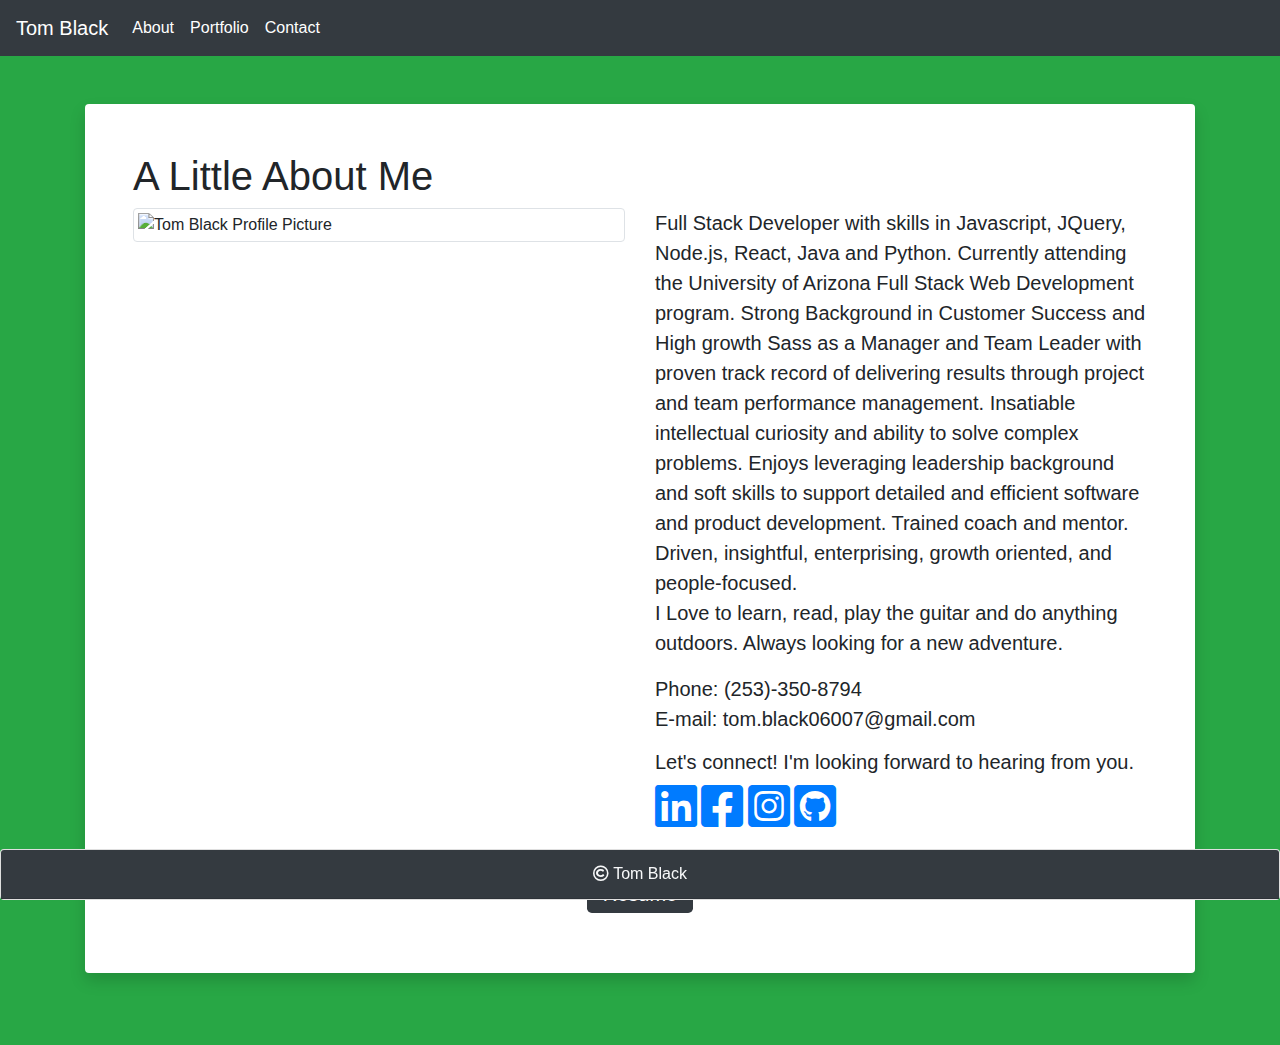
==== index.html @ 794ebaef "updating profile pic." ====
<!doctype html>
<html lang="en">
<!--========================= 
    No HTML Validator errors! 
    =========================-->

<head>
    <!-- Required meta tags -->
    <meta charset="utf-8">
    <meta name="viewport" content="width=device-width, initial-scale=1, shrink-to-fit=no">
    <!-- <meta property='og:image' content="/Assets/Images/profile-pic-europe.JPG"/> -->
    <!-- Bootstrap CSS -->

    <link rel="stylesheet" href="https://stackpath.bootstrapcdn.com/bootstrap/4.4.1/css/bootstrap.min.css"
        integrity="sha384-Vkoo8x4CGsO3+Hhxv8T/Q5PaXtkKtu6ug5TOeNV6gBiFeWPGFN9MuhOf23Q9Ifjh" crossorigin="anonymous">
    <link rel="stylesheet" href="./Assets/styles.css">
    <link rel="stylesheet" href="https://use.fontawesome.com/releases/v5.12.1/css/all.css">
    <title>Tom Black - Home</title>
</head>

<body>
    <!--============================ 
          Header and Nav Bar Section
          ==========================-->
    <header class="sticky-top">
        <nav class="navbar navbar-expand-lg navbar-dark bg-dark">
            <a class="navbar-brand" href="./index.html">Tom Black</a>
            <button class="navbar-toggler" type="button" data-toggle="collapse" data-target="#navbarSupportedContent"
                aria-controls="navbarSupportedContent" aria-expanded="false" aria-label="Toggle navigation">
                <span class="navbar-toggler-icon"></span>
            </button>

            <div class="collapse navbar-collapse" id="navbarSupportedContent">
                <ul class="navbar-nav mr-auto">
                    <li class="nav-item active">
                        <a class="nav-link" href="#">About <span class="sr-only">(current)</span></a>
                    </li>
                    <li class="nav-item active">
                        <a class="nav-link" href="./portfolio.html">Portfolio</a>
                    </li>
                    <li class="nav-item active">
                        <a class="nav-link" href="./contact.html">Contact</a>
                    </li>
                </ul>
                <!-- <form class="form-inline my-2 my-lg-0">
                    <input class="form-control mr-sm-2" type="search" placeholder="Search" aria-label="Search">
                    <button class="btn btn-outline-success my-2 my-sm-0" type="submit">Search</button>
                </form> -->
            </div>
        </nav>
    </header>

    <!--==============
          Main Section
          =============-->
    <main class="container">
        <div class="card border-0 shadow my-5">
            <div class="card-body p-5">
                <h1 class="font-weight-light">A Little About Me</h1>
                <div class="row">
                    <div class="col-xs-6 col-md-6">
                        <img id="profile-pic" src="./Assets/Images/profile-pic-europe.JPG"
                            class="img-fluid img-thumbnail mx-auto" alt="Tom Black Profile Picture">
                    </div>
                    <div class="col-xs-6 col-md-6">
                        <p class="lead d-inline">
                            <strong>Full Stack Developer with skills in Javascript, JQuery, Node.js, React, Java and Python. Currently attending the University of Arizona Full Stack Web Development program. Strong Background in Customer Success and High growth Sass as a Manager and Team Leader with proven track record of delivering results through project and team performance management.</strong> Insatiable intellectual curiosity and ability to solve complex problems. Enjoys leveraging leadership background and soft skills to support detailed and efficient software and product development. Trained coach and mentor. Driven, insightful, enterprising, growth oriented, and people-focused.
                        </p>
                        <p class="lead">
                            I Love to learn, read, play the guitar and do anything outdoors. Always looking for a new
                            adventure.

                        </p>
                        <p class="lead">
                            <strong>Phone:</strong> (253)-350-8794
                            <br>
                            <strong>E-mail:</strong> tom.black06007@gmail.com
                        </p> 
                        <h5>Let's connect! I'm looking forward to hearing from you.</h5>
                        <a href="https://www.linkedin.com/in/thomas-black-605b1a42/"><i
                                class="fab fa-linkedin fa-3x"></i></a>
                        <a href="https://www.facebook.com/thomas.black.73"><i
                                class="fab fa-facebook-square fa-3x"></i></a>
                        <a href="https://www.instagram.com/tomtimusprime/"><i
                                class="fab fa-instagram-square fa-3x"></i></a>
                        <a href="https://github.com/tomtimusprime">
                            <i class="fab fa-github-square fa-3x"></i></a>
                    </div>
                </div>
                <br>
                <div class="row">
                    <div class="col text-center">
                        <p class="mt-4">
                            <a class="btn-lg btn-dark front" data-toggle="collapse" href="#collapseExample" role="button" aria-expanded="false" aria-controls="collapseExample">
                                Resumé
                            </a>
                          </p>
                          <div class="collapse" id="collapseExample">
                            <iframe class="document" src="./Assets/Thomas-Black-Resume-April-2020.pdf" height="700px" width="100%" ></iframe>
                          </div>
                    </div>
                </div>
            </div>
        </div>
    </main>
    <br>

    <!-- ===============
          Footer Section
          ==============-->
    <!-- I Found a nice footer shell on the bootstrap website. 
        https://getbootstrap.com/docs/4.4/components/card/#header-and-footer -->
    <footer class="card text-center fixed-bottom">
        <div class="card-header navbar-dark bg-dark text-light">
            <i class="far fa-copyright"></i> Tom Black
        </div>
    </footer>

        <!--=========================================================
            Keeping the following chunk of code for future reference.
            =========================================================-->
            
        <!-- <div class="card-body">
            <h5 class="card-title">Thanks for visiting! Let's connect!</h5>
            <a href="https://www.linkedin.com/in/thomas-black-605b1a42/"><i class="fab fa-linkedin fa-3x"></i></a>
            <a href="https://www.facebook.com/thomas.black.73"><i class="fab fa-facebook-square fa-3x"></i></a>
            <a href="https://www.instagram.com/tomtimusprime/"><i class="fab fa-instagram-square fa-3x"></i></a>
        </div>
        <div class="card-footer text-muted">
        </div> -->
    


    <!-- Optional JavaScript -->
    <!-- jQuery first, then Popper.js, then Bootstrap JS -->
    <script src="https://code.jquery.com/jquery-3.4.1.slim.min.js"
        integrity="sha384-J6qa4849blE2+poT4WnyKhv5vZF5SrPo0iEjwBvKU7imGFAV0wwj1yYfoRSJoZ+n"
        crossorigin="anonymous"></script>
    <script src="https://cdn.jsdelivr.net/npm/popper.js@1.16.0/dist/umd/popper.min.js"
        integrity="sha384-Q6E9RHvbIyZFJoft+2mJbHaEWldlvI9IOYy5n3zV9zzTtmI3UksdQRVvoxMfooAo"
        crossorigin="anonymous"></script>
    <script src="https://stackpath.bootstrapcdn.com/bootstrap/4.4.1/js/bootstrap.min.js"
        integrity="sha384-wfSDF2E50Y2D1uUdj0O3uMBJnjuUD4Ih7YwaYd1iqfktj0Uod8GCExl3Og8ifwB6"
        crossorigin="anonymous"></script>
</body>

</html>
---- Assets/styles.css ----
body {
    /* Found this block of code from the following website to help with organization and background using bootstrap
    https://startbootstrap.com/snippets/full-image-background/ */
    background: #28a745;
    -webkit-background-size: cover;
    -moz-background-size: cover;
    background-size: cover;
    -o-background-size: cover;
  }

  #profile-pic {
    max-height: 100%;
    min-width: 100%;
  }

  /* Creating this class allowed me to be able to style the labels on my photos in the portfolio.html file. */
  .card-image {
    background-color: black;
    color: white;
    border-radius: 25px;
  }
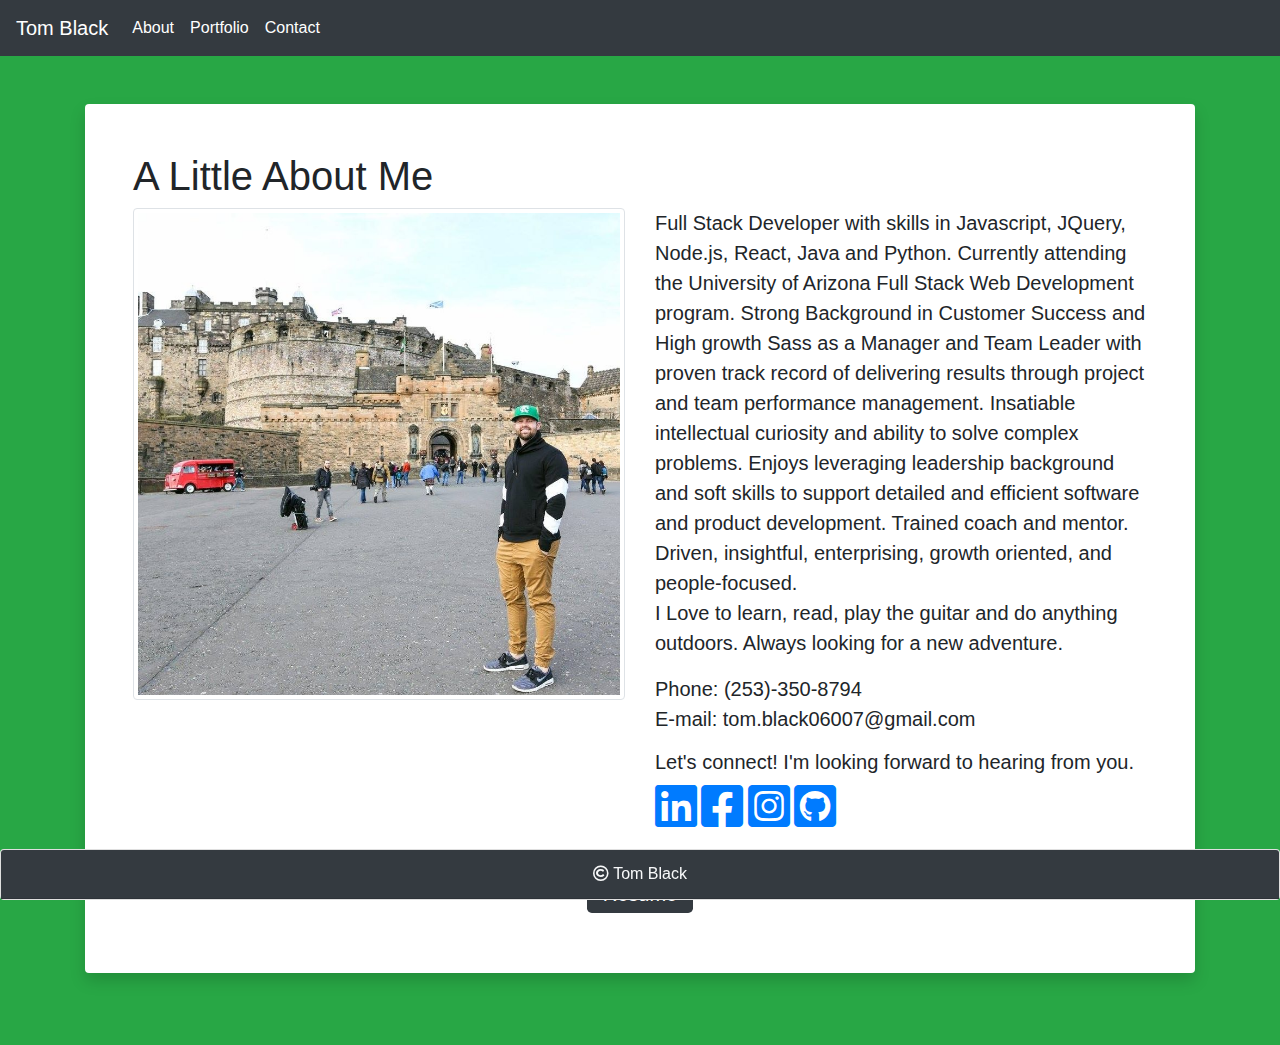
==== commit 05ee32b0: "made updates to photo." ====
--- a/index.html
+++ b/index.html
@@ -8,7 +8,7 @@
     <!-- Required meta tags -->
     <meta charset="utf-8">
     <meta name="viewport" content="width=device-width, initial-scale=1, shrink-to-fit=no">
-    <!-- <meta property='og:image' content="/Assets/Images/profile-pic-europe.JPG"/> -->
+   
     <!-- Bootstrap CSS -->
 
     <link rel="stylesheet" href="https://stackpath.bootstrapcdn.com/bootstrap/4.4.1/css/bootstrap.min.css"
@@ -59,7 +59,7 @@
                 <h1 class="font-weight-light">A Little About Me</h1>
                 <div class="row">
                     <div class="col-xs-6 col-md-6">
-                        <img id="profile-pic" src="./Assets/Images/profile-pic-europe.JPG"
+                        <img id="profile-pic" src="./Assets/Images/profile-pic-europe.jpg"
                             class="img-fluid img-thumbnail mx-auto" alt="Tom Black Profile Picture">
                     </div>
                     <div class="col-xs-6 col-md-6">
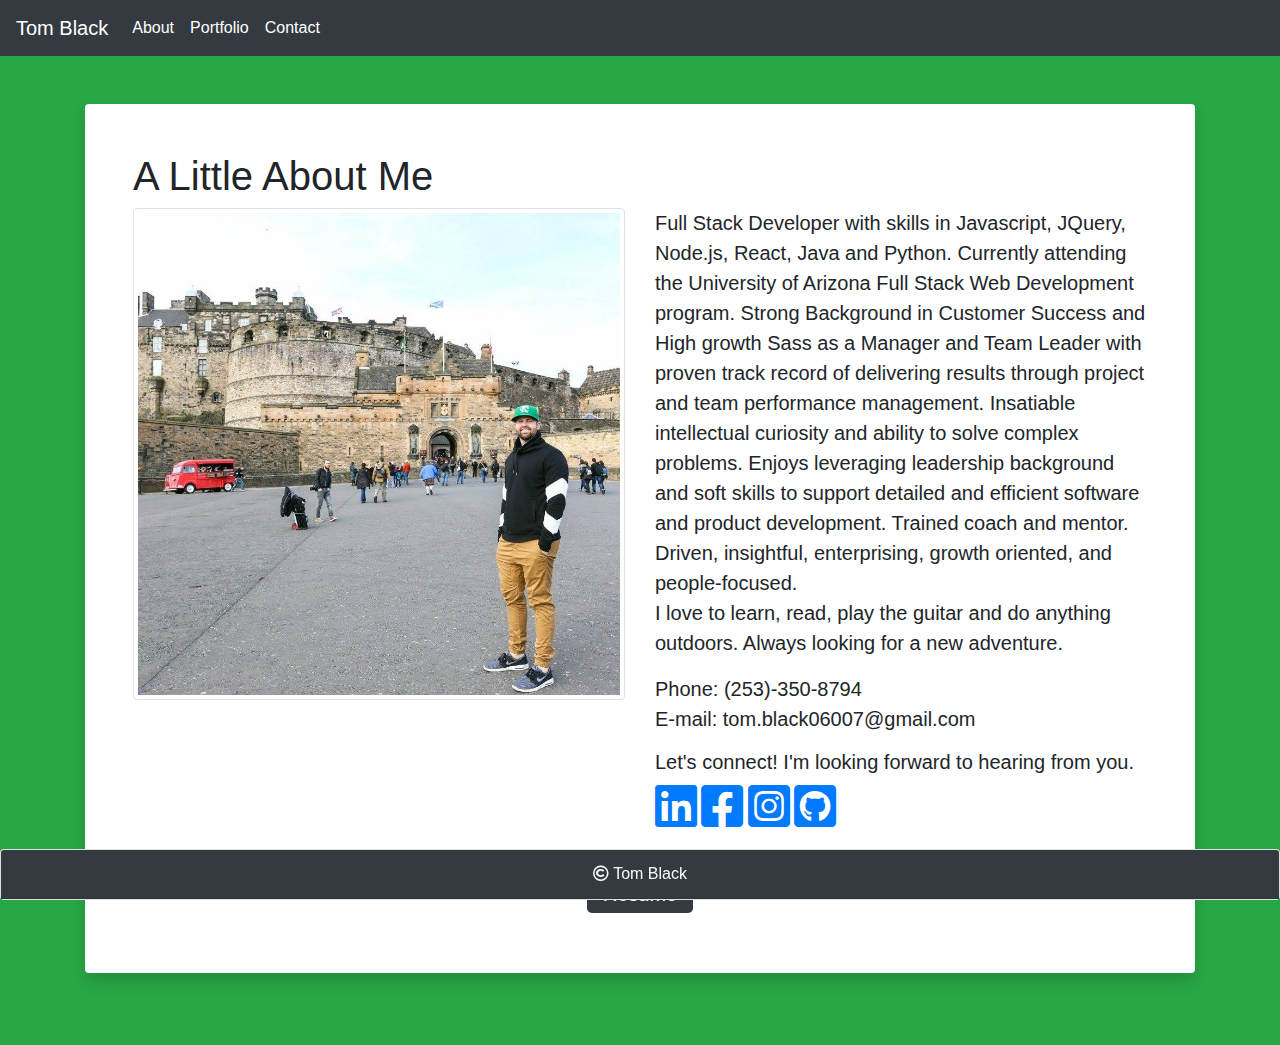
==== commit 46f945a1: "made some changes to the contact page." ====
--- a/index.html
+++ b/index.html
@@ -6,6 +6,7 @@
 
 <head>
     <!-- Required meta tags -->
+    <meta property='og:image' content="./Assets/Images/profile-pic-europe.jpg"/>
     <meta charset="utf-8">
     <meta name="viewport" content="width=device-width, initial-scale=1, shrink-to-fit=no">
    
@@ -67,7 +68,7 @@
                             <strong>Full Stack Developer with skills in Javascript, JQuery, Node.js, React, Java and Python. Currently attending the University of Arizona Full Stack Web Development program. Strong Background in Customer Success and High growth Sass as a Manager and Team Leader with proven track record of delivering results through project and team performance management.</strong> Insatiable intellectual curiosity and ability to solve complex problems. Enjoys leveraging leadership background and soft skills to support detailed and efficient software and product development. Trained coach and mentor. Driven, insightful, enterprising, growth oriented, and people-focused.
                         </p>
                         <p class="lead">
-                            I Love to learn, read, play the guitar and do anything outdoors. Always looking for a new
+                            I love to learn, read, play the guitar and do anything outdoors. Always looking for a new
                             adventure.
 
                         </p>
@@ -96,7 +97,7 @@
                             </a>
                           </p>
                           <div class="collapse" id="collapseExample">
-                            <iframe class="document" src="./Assets/Thomas-Black-Resume-April-2020.pdf" height="700px" width="100%" ></iframe>
+                            <iframe class="document" src="./Assets/Thomas-Black-Resume-August-2020.pdf" height="700px" width="100%" ></iframe>
                           </div>
                     </div>
                 </div>
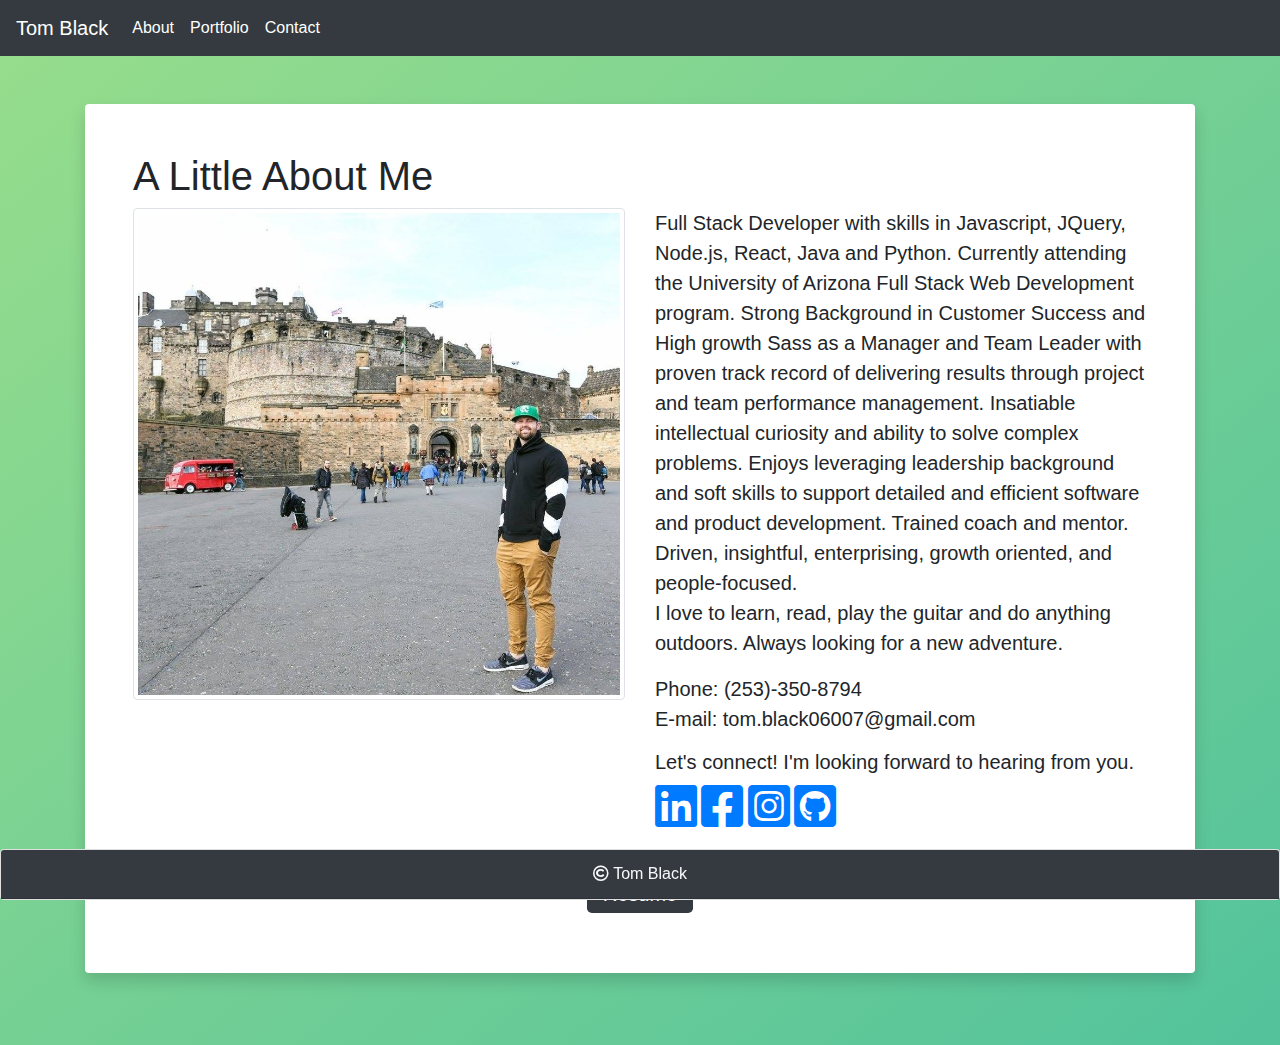
==== commit 5d6540ec: "Updated my resume and adjusted the background color throughout the site." ====
--- a/index.html
+++ b/index.html
@@ -97,7 +97,7 @@
                             </a>
                           </p>
                           <div class="collapse" id="collapseExample">
-                            <iframe class="document" src="./Assets/Thomas-Black-Resume-August-2020.pdf" height="700px" width="100%" ></iframe>
+                            <iframe class="document" src="./Assets/Thomas Black Resume - November 2020.pdf" height="700px" width="100%" ></iframe>
                           </div>
                     </div>
                 </div>
--- a/Assets/styles.css
+++ b/Assets/styles.css
@@ -1,7 +1,7 @@
 body {
     /* Found this block of code from the following website to help with organization and background using bootstrap
     https://startbootstrap.com/snippets/full-image-background/ */
-    background: #28a745;
+    background: linear-gradient(to right bottom, rgba(126,213,111,0.8), rgba(40,180, 131,0.8));
     -webkit-background-size: cover;
     -moz-background-size: cover;
     background-size: cover;
